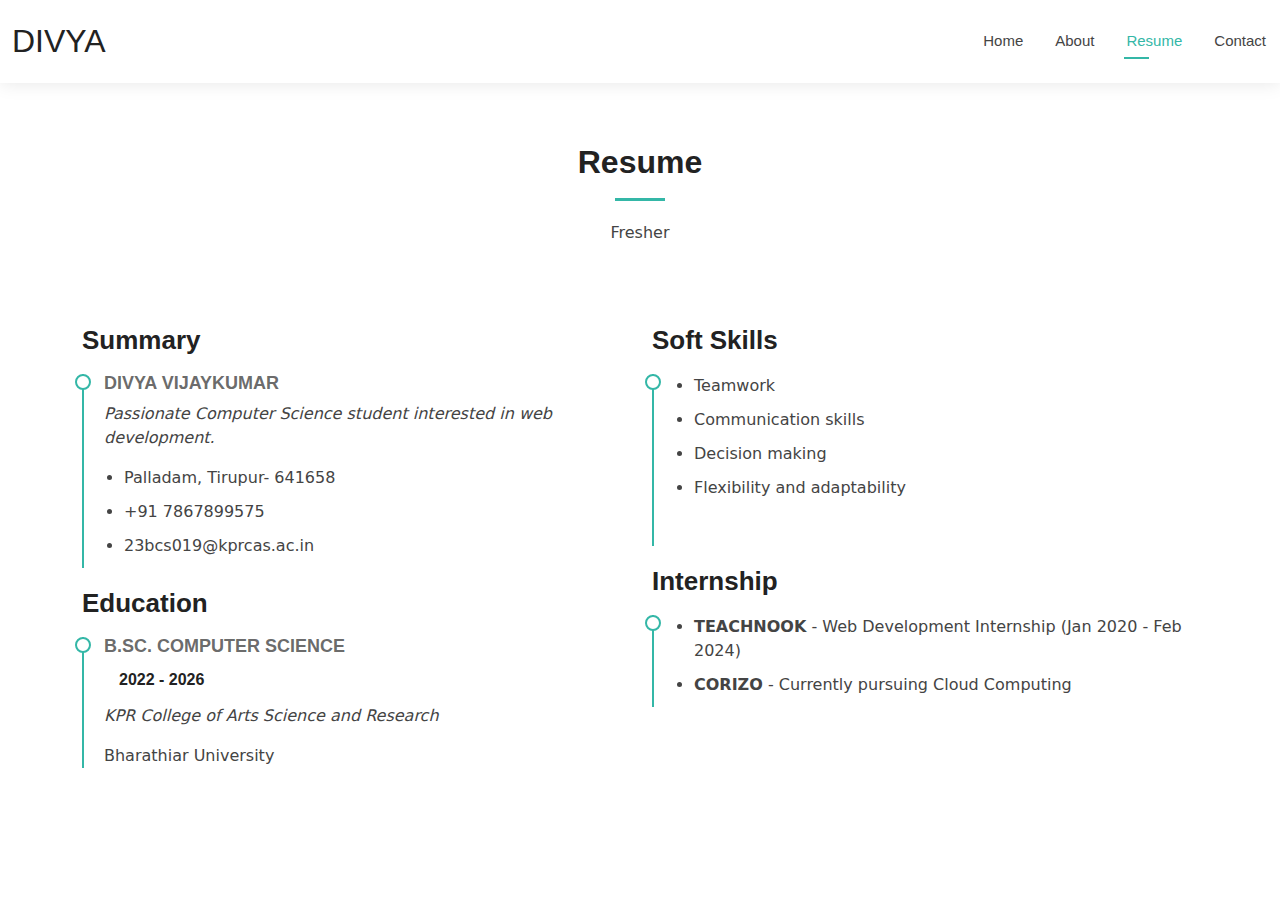
==== resume.html @ ebf60232 "Add files via upload" ====
<!DOCTYPE html>
<html lang="en">

<head>
  <meta charset="utf-8">
  <meta content="width=device-width, initial-scale=1.0" name="viewport">
  <title>Resume - Divya Vijaykumar</title>
  
  <link href="assets/vendor/bootstrap/css/bootstrap.min.css" rel="stylesheet">
  <link href="assets/css/main.css" rel="stylesheet">
</head>

<body class="resume-page">
  <header id="header" class="header d-flex align-items-center sticky-top">
    <div class="container-fluid d-flex align-items-center justify-content-between">
      <a href="index.html" class="logo d-flex align-items-center">
        <h1 class="sitename">Divya</h1>
      </a>
      <nav id="navmenu" class="navmenu">
        <ul>
          <li><a href="index.html">Home</a></li>
          <li><a href="about.html">About</a></li>
          <li><a href="resume.html" class="active">Resume</a></li>
          <li><a href="contact.html">Contact</a></li>
        </ul>
      </nav>
    </div>
  </header>

  <main class="main">
    <section id="resume" class="resume section">
      <div class="container section-title" data-aos="fade-up">
        <h2>Resume</h2>
        <p>Fresher</p>
      </div>
      
      <div class="container">
        <div class="row">
          <div class="col-lg-6" data-aos="fade-up" data-aos-delay="100">
            <h3 class="resume-title">Summary</h3>
            <div class="resume-item pb-0">
              <h4>Divya Vijaykumar</h4>
              <p><em>Passionate Computer Science student interested in web development.</em></p>
              <ul>
                <li>Palladam, Tirupur- 641658</li>
                <li>+91 7867899575</li>
                <li>23bcs019@kprcas.ac.in</li>
              </ul>
            </div>
            
            <h3 class="resume-title">Education</h3>
            <div class="resume-item">
              <h4>B.Sc. Computer Science</h4>
              <h5>2022 - 2026</h5>
              <p><em>KPR College of Arts Science and Research</em></p>
              <p>Bharathiar University</p>
            </div>
          </div>
          
          <div class="col-lg-6" data-aos="fade-up" data-aos-delay="200">
            <h3 class="resume-title">Soft Skills</h3>
            <div class="resume-item">
              <ul>
                <li>Teamwork</li>
                <li>Communication skills</li>
                <li>Decision making</li>
                <li>Flexibility and adaptability</li>
              </ul>
            </div>
            
            <h3 class="resume-title">Internship</h3>
            <div class="resume-item">
              <ul>
                <li><strong>TEACHNOOK</strong> - Web Development Internship (Jan 2020 - Feb 2024)</li>
                <li><strong>CORIZO</strong> - Currently pursuing Cloud Computing</li>
              </ul>
            </div>
          </div>
        </div>
      </div>
    </section>
  </main>
  
  <script src="assets/vendor/bootstrap/js/bootstrap.bundle.min.js"></script>
</body>

</html>
---- assets/css/main.css ----
/*--------------------------------------------------------------
# Font & Color Variables
# Help: https://bootstrapmade.com/color-system/
--------------------------------------------------------------*/
/* Fonts */
:root {
  --default-font: "Roboto",  system-ui, -apple-system, "Segoe UI", Roboto, "Helvetica Neue", Arial, "Noto Sans", "Liberation Sans", sans-serif, "Apple Color Emoji", "Segoe UI Emoji", "Segoe UI Symbol", "Noto Color Emoji";
  --heading-font: "Raleway",  sans-serif;
  --nav-font: "Poppins",  sans-serif;
}

/* Global Colors - The following color variables are used throughout the website. Updating them here will change the color scheme of the entire website */
:root { 
  --background-color: #ffffff; /* Background color for the entire website, including individual sections */
  --default-color: #444444; /* Default color used for the majority of the text content across the entire website */
  --heading-color: #222222; /* Color for headings, subheadings and title throughout the website */
  --accent-color: #34b7a7; /* Accent color that represents your brand on the website. It's used for buttons, links, and other elements that need to stand out */
  --surface-color: #ffffff; /* The surface color is used as a background of boxed elements within sections, such as cards, icon boxes, or other elements that require a visual separation from the global background. */
  --contrast-color: #ffffff; /* Contrast color for text, ensuring readability against backgrounds of accent, heading, or default colors. */
}

/* Nav Menu Colors - The following color variables are used specifically for the navigation menu. They are separate from the global colors to allow for more customization options */
:root {
  --nav-color: #444444;  /* The default color of the main navmenu links */
  --nav-hover-color: #34b7a7; /* Applied to main navmenu links when they are hovered over or active */
  --nav-mobile-background-color: #ffffff; /* Used as the background color for mobile navigation menu */
  --nav-dropdown-background-color: #ffffff; /* Used as the background color for dropdown items that appear when hovering over primary navigation items */
  --nav-dropdown-color: #444444; /* Used for navigation links of the dropdown items in the navigation menu. */
  --nav-dropdown-hover-color: #34b7a7; /* Similar to --nav-hover-color, this color is applied to dropdown navigation links when they are hovered over. */
}

/* Color Presets - These classes override global colors when applied to any section or element, providing reuse of the sam color scheme. */

.light-background {
  --background-color: #e9e8e6;
  --surface-color: #ffffff;
}

.dark-background {
  --background-color: #060606;
  --default-color: #ffffff;
  --heading-color: #ffffff;
  --surface-color: #252525;
  --contrast-color: #ffffff;
}

/* Smooth scroll */
:root {
  scroll-behavior: smooth;
}

/*--------------------------------------------------------------
# General Styling & Shared Classes
--------------------------------------------------------------*/
body {
  color: var(--default-color);
  background-color: var(--background-color);
  font-family: var(--default-font);
}

a {
  color: var(--accent-color);
  text-decoration: none;
  transition: 0.3s;
}

a:hover {
  color: color-mix(in srgb, var(--accent-color), transparent 25%);
  text-decoration: none;
}

h1,
h2,
h3,
h4,
h5,
h6 {
  color: var(--heading-color);
  font-family: var(--heading-font);
}

/* PHP Email Form Messages
------------------------------*/
.php-email-form .error-message {
  display: none;
  background: #df1529;
  color: #ffffff;
  text-align: left;
  padding: 15px;
  margin-bottom: 24px;
  font-weight: 600;
}

.php-email-form .sent-message {
  display: none;
  color: #ffffff;
  background: #059652;
  text-align: center;
  padding: 15px;
  margin-bottom: 24px;
  font-weight: 600;
}

.php-email-form .loading {
  display: none;
  background: var(--surface-color);
  text-align: center;
  padding: 15px;
  margin-bottom: 24px;
}

.php-email-form .loading:before {
  content: "";
  display: inline-block;
  border-radius: 50%;
  width: 24px;
  height: 24px;
  margin: 0 10px -6px 0;
  border: 3px solid var(--accent-color);
  border-top-color: var(--surface-color);
  animation: php-email-form-loading 1s linear infinite;
}

@keyframes php-email-form-loading {
  0% {
    transform: rotate(0deg);
  }

  100% {
    transform: rotate(360deg);
  }
}

/*--------------------------------------------------------------
# Global Header
--------------------------------------------------------------*/
.header {
  color: var(--default-color);
  background-color: var(--background-color);
  padding: 15px 0;
  transition: all 0.5s;
  z-index: 997;
  box-shadow: 0px 0 18px rgba(0, 0, 0, 0.1);
}

.header .logo {
  line-height: 1;
}

.header .logo img {
  max-height: 36px;
  margin-right: 8px;
}

.header .logo h1 {
  font-size: 32px;
  margin: 0;
  font-weight: 300;
  text-transform: uppercase;
  color: var(--heading-color);
}

.header .header-social-links {
  padding-right: 15px;
}

.header .header-social-links a {
  color: color-mix(in srgb, var(--default-color), transparent 40%);
  padding-left: 6px;
  display: inline-block;
  transition: 0.3s;
  font-size: 16px;
}

.header .header-social-links a:hover {
  color: var(--accent-color);
}

.header .header-social-links a i {
  line-height: 0px;
}

@media (max-width: 1200px) {
  .header .logo {
    order: 1;
  }

  .header .header-social-links {
    order: 2;
  }

  .header .navmenu {
    order: 3;
  }
}

/*--------------------------------------------------------------
# Navigation Menu
--------------------------------------------------------------*/
/* Desktop Navigation */
@media (min-width: 1200px) {
  .navmenu {
    padding: 0;
  }

  .navmenu ul {
    margin: 0;
    padding: 0;
    display: flex;
    list-style: none;
    align-items: center;
  }

  .navmenu li {
    position: relative;
  }

  .navmenu>ul>li {
    white-space: nowrap;
    padding: 15px 14px;
  }

  .navmenu>ul>li:last-child {
    padding-right: 0;
  }

  .navmenu a,
  .navmenu a:focus {
    color: var(--nav-color);
    font-size: 15px;
    padding: 0 2px;
    font-family: var(--nav-font);
    font-weight: 400;
    display: flex;
    align-items: center;
    justify-content: space-between;
    white-space: nowrap;
    transition: 0.3s;
    position: relative;
  }

  .navmenu a i,
  .navmenu a:focus i {
    font-size: 12px;
    line-height: 0;
    margin-left: 5px;
    transition: 0.3s;
  }

  .navmenu>ul>li>a:before {
    content: "";
    position: absolute;
    height: 2px;
    bottom: -6px;
    left: 0;
    background-color: var(--nav-hover-color);
    visibility: hidden;
    width: 0px;
    transition: all 0.3s ease-in-out 0s;
  }

  .navmenu a:hover:before,
  .navmenu li:hover>a:before,
  .navmenu .active:before {
    visibility: visible;
    width: 25px;
  }

  .navmenu li:hover>a,
  .navmenu .active,
  .navmenu .active:focus {
    color: var(--nav-hover-color);
  }

  .navmenu .dropdown ul {
    margin: 0;
    padding: 10px 0;
    background: var(--nav-dropdown-background-color);
    display: block;
    position: absolute;
    visibility: hidden;
    left: 14px;
    top: 130%;
    opacity: 0;
    transition: 0.3s;
    border-radius: 4px;
    z-index: 99;
    box-shadow: 0px 0px 30px rgba(0, 0, 0, 0.1);
  }

  .navmenu .dropdown ul li {
    min-width: 200px;
  }

  .navmenu .dropdown ul a {
    padding: 10px 20px;
    font-size: 15px;
    text-transform: none;
    color: var(--nav-dropdown-color);
  }

  .navmenu .dropdown ul a i {
    font-size: 12px;
  }

  .navmenu .dropdown ul a:hover,
  .navmenu .dropdown ul .active:hover,
  .navmenu .dropdown ul li:hover>a {
    color: var(--nav-dropdown-hover-color);
  }

  .navmenu .dropdown:hover>ul {
    opacity: 1;
    top: 100%;
    visibility: visible;
  }

  .navmenu .dropdown .dropdown ul {
    top: 0;
    left: -90%;
    visibility: hidden;
  }

  .navmenu .dropdown .dropdown:hover>ul {
    opacity: 1;
    top: 0;
    left: -100%;
    visibility: visible;
  }
}

/* Mobile Navigation */
@media (max-width: 1199px) {
  .mobile-nav-toggle {
    color: var(--nav-color);
    font-size: 28px;
    line-height: 0;
    margin-right: 10px;
    cursor: pointer;
    transition: color 0.3s;
  }

  .navmenu {
    padding: 0;
    z-index: 9997;
  }

  .navmenu ul {
    display: none;
    list-style: none;
    position: absolute;
    inset: 60px 20px 20px 20px;
    padding: 10px 0;
    margin: 0;
    border-radius: 6px;
    background-color: var(--nav-mobile-background-color);
    border: 1px solid color-mix(in srgb, var(--default-color), transparent 90%);
    box-shadow: none;
    overflow-y: auto;
    transition: 0.3s;
    z-index: 9998;
  }

  .navmenu a,
  .navmenu a:focus {
    color: var(--nav-dropdown-color);
    padding: 10px 20px;
    font-family: var(--nav-font);
    font-size: 17px;
    font-weight: 500;
    display: flex;
    align-items: center;
    justify-content: space-between;
    white-space: nowrap;
    transition: 0.3s;
  }

  .navmenu a i,
  .navmenu a:focus i {
    font-size: 12px;
    line-height: 0;
    margin-left: 5px;
    width: 30px;
    height: 30px;
    display: flex;
    align-items: center;
    justify-content: center;
    border-radius: 50%;
    transition: 0.3s;
    background-color: color-mix(in srgb, var(--accent-color), transparent 90%);
  }

  .navmenu a i:hover,
  .navmenu a:focus i:hover {
    background-color: var(--accent-color);
    color: var(--contrast-color);
  }

  .navmenu a:hover,
  .navmenu .active,
  .navmenu .active:focus {
    color: var(--nav-dropdown-hover-color);
  }

  .navmenu .active i,
  .navmenu .active:focus i {
    background-color: var(--accent-color);
    color: var(--contrast-color);
    transform: rotate(180deg);
  }

  .navmenu .dropdown ul {
    position: static;
    display: none;
    z-index: 99;
    padding: 10px 0;
    margin: 10px 20px;
    background-color: var(--nav-dropdown-background-color);
    transition: all 0.5s ease-in-out;
  }

  .navmenu .dropdown ul ul {
    background-color: rgba(33, 37, 41, 0.1);
  }

  .navmenu .dropdown>.dropdown-active {
    display: block;
    background-color: rgba(33, 37, 41, 0.03);
  }

  .mobile-nav-active {
    overflow: hidden;
  }

  .mobile-nav-active .mobile-nav-toggle {
    color: #fff;
    position: absolute;
    font-size: 32px;
    top: 15px;
    right: 15px;
    margin-right: 0;
    z-index: 9999;
  }

  .mobile-nav-active .navmenu {
    position: fixed;
    overflow: hidden;
    inset: 0;
    background: rgba(33, 37, 41, 0.8);
    transition: 0.3s;
  }

  .mobile-nav-active .navmenu>ul {
    display: block;
  }
}

/*--------------------------------------------------------------
# Global Footer
--------------------------------------------------------------*/
.footer {
  color: var(--default-color);
  background-color: var(--background-color);
  font-size: 14px;
  padding: 40px 0;
  position: relative;
}

.footer .copyright p {
  margin-bottom: 0;
}

.footer .social-links {
  margin-top: 20px;
}

.footer .social-links a {
  display: flex;
  align-items: center;
  justify-content: center;
  width: 40px;
  height: 40px;
  border-radius: 50%;
  border: 1px solid color-mix(in srgb, var(--default-color), transparent 50%);
  font-size: 16px;
  color: color-mix(in srgb, var(--default-color), transparent 50%);
  margin: 0 5px;
  transition: 0.3s;
}

.footer .social-links a:hover {
  color: var(--accent-color);
  border-color: var(--accent-color);
}

.footer .credits {
  margin-top: 10px;
  font-size: 13px;
  text-align: center;
}

/*--------------------------------------------------------------
# Preloader
--------------------------------------------------------------*/
#preloader {
  position: fixed;
  inset: 0;
  z-index: 9999;
  overflow: hidden;
  background-color: var(--background-color);
  transition: all 0.6s ease-out;
  width: 100%;
  height: 100vh;
}

#preloader:before,
#preloader:after {
  content: "";
  position: absolute;
  border: 4px solid var(--accent-color);
  border-radius: 50%;
  animation: animate-preloader 2s cubic-bezier(0, 0.2, 0.8, 1) infinite;
}

#preloader:after {
  animation-delay: -0.5s;
}

@keyframes animate-preloader {
  0% {
    width: 10px;
    height: 10px;
    top: calc(50% - 5px);
    left: calc(50% - 5px);
    opacity: 1;
  }

  100% {
    width: 72px;
    height: 72px;
    top: calc(50% - 36px);
    left: calc(50% - 36px);
    opacity: 0;
  }
}

/*--------------------------------------------------------------
# Scroll Top Button
--------------------------------------------------------------*/
.scroll-top {
  position: fixed;
  visibility: hidden;
  opacity: 0;
  right: 15px;
  bottom: -15px;
  z-index: 99999;
  background-color: var(--accent-color);
  width: 44px;
  height: 44px;
  border-radius: 50px;
  transition: all 0.4s;
}

.scroll-top i {
  font-size: 24px;
  color: var(--contrast-color);
  line-height: 0;
}

.scroll-top:hover {
  background-color: color-mix(in srgb, var(--accent-color), transparent 20%);
  color: var(--contrast-color);
}

.scroll-top.active {
  visibility: visible;
  opacity: 1;
  bottom: 15px;
}

/*--------------------------------------------------------------
# Disable aos animation delay on mobile devices
--------------------------------------------------------------*/
@media screen and (max-width: 768px) {
  [data-aos-delay] {
    transition-delay: 0 !important;
  }
}

/*--------------------------------------------------------------
# Global Page Titles & Breadcrumbs
--------------------------------------------------------------*/
.page-title {
  color: var(--default-color);
  background-color: var(--background-color);
  padding: 25px 0;
  position: relative;
  border-bottom: 1px solid color-mix(in srgb, var(--default-color), transparent 85%);
}

.page-title h1 {
  font-size: 24px;
  font-weight: 400;
}

.page-title .breadcrumbs ol {
  display: flex;
  flex-wrap: wrap;
  list-style: none;
  padding: 0;
  margin: 0;
  font-size: 14px;
  font-weight: 400;
}

.page-title .breadcrumbs ol li+li {
  padding-left: 10px;
}

.page-title .breadcrumbs ol li+li::before {
  content: "/";
  display: inline-block;
  padding-right: 10px;
  color: color-mix(in srgb, var(--default-color), transparent 70%);
}

/*--------------------------------------------------------------
# Global Sections
--------------------------------------------------------------*/
section,
.section {
  color: var(--default-color);
  background-color: var(--background-color);
  padding: 60px 0;
  scroll-margin-top: 100px;
  overflow: clip;
}

@media (max-width: 1199px) {

  section,
  .section {
    scroll-margin-top: 66px;
  }
}

/*--------------------------------------------------------------
# Global Section Titles
--------------------------------------------------------------*/
.section-title {
  text-align: center;
  padding-bottom: 60px;
  position: relative;
}

.section-title h2 {
  font-size: 32px;
  font-weight: 700;
  margin-bottom: 20px;
  padding-bottom: 20px;
  position: relative;
}

.section-title h2:after {
  content: "";
  position: absolute;
  display: block;
  width: 50px;
  height: 3px;
  background: var(--accent-color);
  left: 0;
  right: 0;
  bottom: 0;
  margin: auto;
}

.section-title p {
  margin-bottom: 0;
}

/*--------------------------------------------------------------
# Hero Section
--------------------------------------------------------------*/
.hero {
  width: 100%;
  min-height: calc(100vh - 82px);
  position: relative;
  padding: 80px 0;
  display: flex;
  align-items: center;
  justify-content: center;
}

@media (max-width: 1200px) {
  .hero {
    min-height: calc(100vh - 68px);
  }
}

.hero img {
  position: absolute;
  inset: 0;
  display: block;
  width: 100%;
  height: 100%;
  object-fit: cover;
  z-index: 1;
}

.hero .container {
  position: relative;
  z-index: 3;
}

.hero h2 {
  margin: 0;
  font-size: 48px;
  font-weight: 700;
}

.hero p {
  margin: 10px 0 0 0;
  font-size: 24px;
  color: var(--heading-color);
}

.hero .btn-get-started {
  color: var(--contrast-color);
  background: var(--accent-color);
  font-family: var(--heading-font);
  text-transform: uppercase;
  font-weight: 600;
  font-size: 12px;
  letter-spacing: 1px;
  display: inline-block;
  padding: 12px 40px;
  border-radius: 50px;
  transition: 0.5s;
  margin-top: 30px;
}

.hero .btn-get-started:hover {
  background: color-mix(in srgb, var(--accent-color) 90%, white 20%);
}

@media (max-width: 768px) {
  .hero h2 {
    font-size: 32px;
  }

  .hero p {
    font-size: 18px;
  }
}

/*--------------------------------------------------------------
# About Section
--------------------------------------------------------------*/
.about .content h2 {
  font-weight: 700;
  font-size: 24px;
}

.about .content ul {
  list-style: none;
  padding: 0;
}

.about .content ul li {
  margin-bottom: 20px;
  display: flex;
  align-items: center;
}

.about .content ul strong {
  margin-right: 10px;
}

.about .content ul i {
  font-size: 16px;
  margin-right: 5px;
  color: var(--accent-color);
  line-height: 0;
}

/*--------------------------------------------------------------
# Skills Section
--------------------------------------------------------------*/
.skills .progress {
  height: 60px;
  display: block;
  background: none;
  border-radius: 0;
}

.skills .progress .skill {
  color: var(--heading-color);
  padding: 0;
  margin: 0 0 6px 0;
  text-transform: uppercase;
  display: block;
  font-weight: 600;
  font-family: var(--heading-font);
}

.skills .progress .skill .val {
  float: right;
  font-style: normal;
}

.skills .progress-bar-wrap {
  background: color-mix(in srgb, var(--default-color), transparent 90%);
  height: 10px;
}

.skills .progress-bar {
  width: 1px;
  height: 10px;
  transition: 0.9s;
  background-color: var(--accent-color);
}

/*--------------------------------------------------------------
# Stats Section
--------------------------------------------------------------*/
.stats .stats-item {
  padding: 30px;
  width: 100%;
}

.stats .stats-item span {
  color: var(--heading-color);
  font-size: 48px;
  display: block;
  font-weight: 700;
  margin-bottom: 20px;
  padding-bottom: 20px;
  position: relative;
}

.stats .stats-item span:after {
  content: "";
  position: absolute;
  display: block;
  width: 25px;
  height: 3px;
  background: var(--accent-color);
  left: 0;
  right: 0;
  bottom: 0;
  margin: auto;
}

.stats .stats-item p {
  color: color-mix(in srgb, var(--default-color), transparent 40%);
  padding: 0;
  margin: 0;
  font-family: var(--heading-font);
  font-weight: 500;
}

/*--------------------------------------------------------------
# Resume Section
--------------------------------------------------------------*/
.resume .resume-title {
  color: var(--heading-color);
  font-size: 26px;
  font-weight: 700;
  margin-top: 20px;
  margin-bottom: 20px;
}

.resume .resume-item {
  padding: 0 0 20px 20px;
  margin-top: -2px;
  border-left: 2px solid var(--accent-color);
  position: relative;
}

.resume .resume-item h4 {
  line-height: 18px;
  font-size: 18px;
  font-weight: 600;
  text-transform: uppercase;
  color: color-mix(in srgb, var(--default-color), transparent 20%);
  margin-bottom: 10px;
}

.resume .resume-item h5 {
  font-size: 16px;
  padding: 5px 15px;
  display: inline-block;
  font-weight: 600;
  margin-bottom: 10px;
}

.resume .resume-item ul {
  padding-left: 20px;
}

.resume .resume-item ul li {
  padding-bottom: 10px;
}

.resume .resume-item:last-child {
  padding-bottom: 0;
}

.resume .resume-item::before {
  content: "";
  position: absolute;
  width: 16px;
  height: 16px;
  border-radius: 50px;
  left: -9px;
  top: 0;
  background: var(--background-color);
  border: 2px solid var(--accent-color);
}

/*--------------------------------------------------------------
# Contact Section
--------------------------------------------------------------*/
.contact .info-wrap {
  background-color: var(--surface-color);
  box-shadow: 0px 0px 20px rgba(0, 0, 0, 0.1);
  padding: 30px;
}

@media (max-width: 575px) {
  .contact .info-wrap {
    padding: 20px;
  }
}

.contact .info-item {
  margin-bottom: 40px;
}

.contact .info-item i {
  font-size: 20px;
  color: var(--accent-color);
  background: color-mix(in srgb, var(--accent-color), transparent 92%);
  width: 44px;
  height: 44px;
  display: flex;
  justify-content: center;
  align-items: center;
  border-radius: 50px;
  transition: all 0.3s ease-in-out;
  margin-right: 15px;
}

.contact .info-item h3 {
  padding: 0;
  font-size: 18px;
  font-weight: 700;
  margin-bottom: 5px;
}

.contact .info-item p {
  padding: 0;
  margin-bottom: 0;
  font-size: 14px;
}

.contact .info-item:hover i {
  background: var(--accent-color);
  color: var(--contrast-color);
}

.contact .php-email-form {
  background-color: var(--surface-color);
  height: 100%;
  padding: 30px;
  box-shadow: 0px 0px 20px rgba(0, 0, 0, 0.1);
}

@media (max-width: 575px) {
  .contact .php-email-form {
    padding: 20px;
  }
}

.contact .php-email-form input[type=text],
.contact .php-email-form input[type=email],
.contact .php-email-form textarea {
  font-size: 14px;
  padding: 10px 15px;
  box-shadow: none;
  border-radius: 0;
  color: var(--default-color);
  background-color: var(--surface-color);
  border-color: color-mix(in srgb, var(--default-color), transparent 80%);
}

.contact .php-email-form input[type=text]:focus,
.contact .php-email-form input[type=email]:focus,
.contact .php-email-form textarea:focus {
  border-color: var(--accent-color);
}

.contact .php-email-form input[type=text]::placeholder,
.contact .php-email-form input[type=email]::placeholder,
.contact .php-email-form textarea::placeholder {
  color: color-mix(in srgb, var(--default-color), transparent 70%);
}

.contact .php-email-form button[type=submit] {
  color: var(--contrast-color);
  background: var(--accent-color);
  border: 0;
  padding: 10px 30px;
  transition: 0.4s;
  border-radius: 50px;
}

.contact .php-email-form button[type=submit]:hover {
  background: color-mix(in srgb, var(--accent-color), transparent 25%);
}

/*--------------------------------------------------------------
# Starter Section Section
--------------------------------------------------------------*/
.starter-section {
  /* Add your styles here */
}
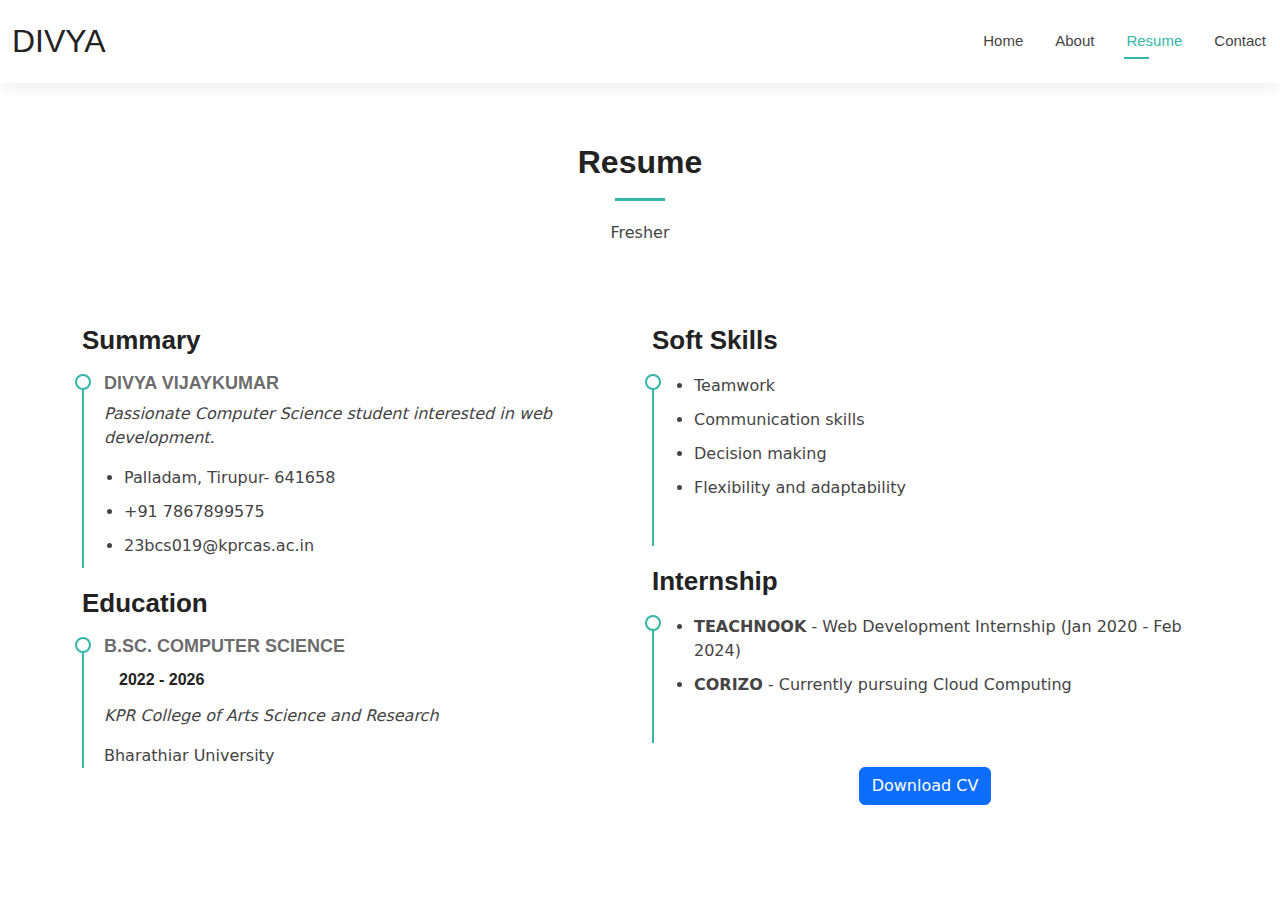
==== commit 3ffab70a: "Update resume.html" ====
--- a/resume.html
+++ b/resume.html
@@ -75,6 +75,15 @@
                 <li><strong>CORIZO</strong> - Currently pursuing Cloud Computing</li>
               </ul>
             </div>
+          <div class="container text-center mt-4">
+         <a href="assets/cv/Divya_Vijaykumar_CV.pdf" download="Divya_Vijaykumar_CV.pdf" class="btn btn-primary">
+      Download CV
+  </a>
+</div>
+
+</div>
+</section>
+
           </div>
         </div>
       </div>
